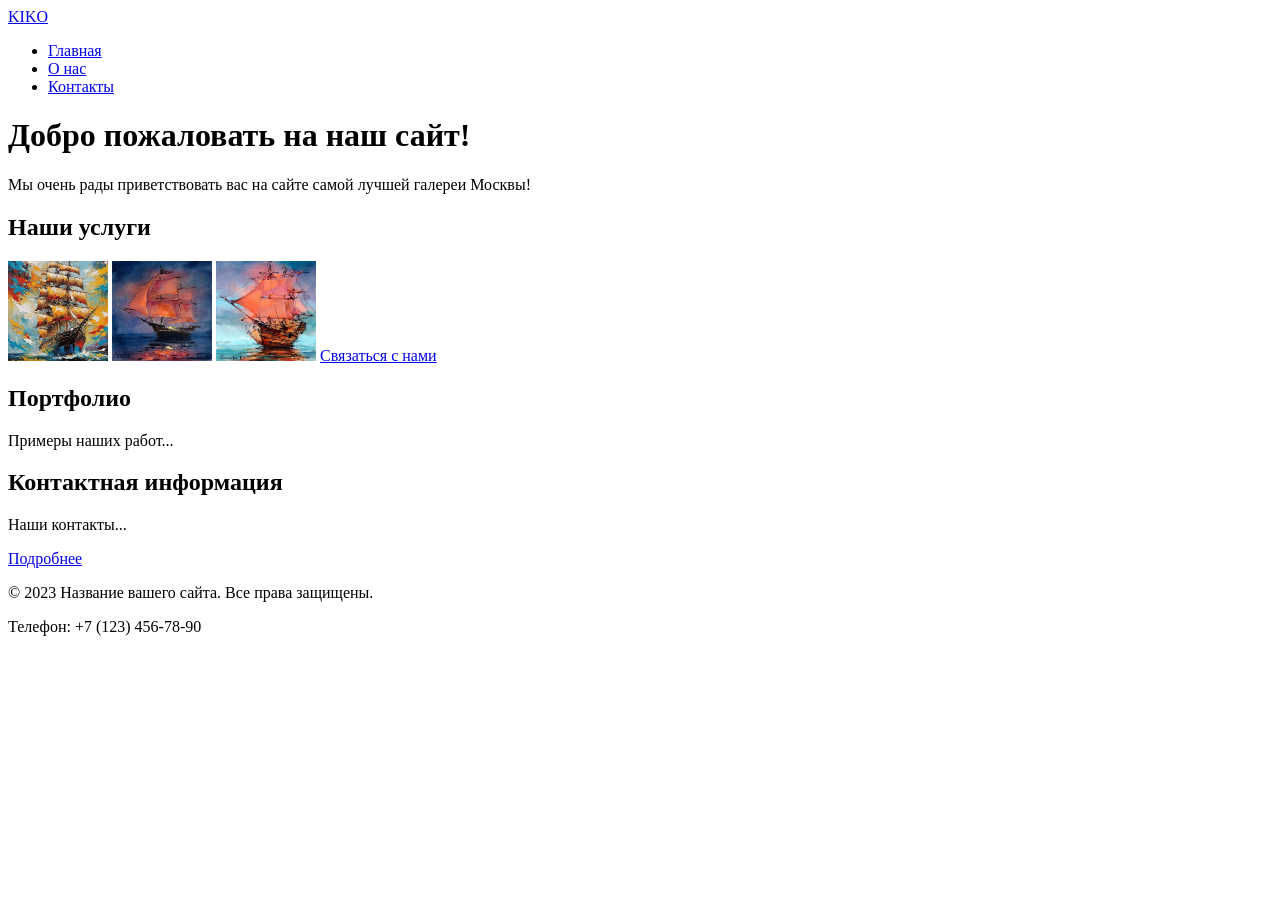
==== src/index.html @ cd56791e "sd" ====
<!DOCTYPE html>
<html lang="ru">
<head>
    <meta charset="UTF-8">
    <meta name="viewport" content="width=device-width, initial-scale=1.0">
    <title>Художественная галерея</title>
    <meta name="description" content="Краткое описание главной страницы вашего сайта">
    <link rel="icon" href="../assets/favicon.ico" type="image/x-icon">
</head>
<body>
    <!-- Шапка сайта -->
    <header>
        <a href="/">KIKO</a>
        <!-- Главное меню навигации -->
        <nav>
            <ul>
                <li><a href="index.html">Главная</a></li>
                <li><a href="about.html">О нас</a></li>
                <li><a href="contacts.html">Контакты</a></li>
            </ul>
        </nav>
    </header>

    <!-- Уникальное основное содержимое страницы -->
    <main>
        <h1>Добро пожаловать на наш сайт!</h1>
        <p> Мы очень рады приветствовать вас на сайте самой лучшей галереи Москвы! </p>

        <!-- Секция 1 с якорем -->
        <section id="services">
            <h2>Наши услуги</h2>
            <img src = "../assets/0c18c2de735d97ddba827c9c250bf5ca.webp" alt = "First_ship" width="100" height="100" >
            <img src = "../assets/a47d85f44ce7c26d5cad3d6852cea6a7.webp" alt = "Second_ship" width="100" height="100">
            <img src = "../assets/i.webp" alt = "Third_ship" width="100" height="100" >

            <a href="#contacts">Связаться с нами</a> <!-- Якорная ссылка внутри страницы -->
        </section>

        <!-- Секция 2 с якорем -->
        <section id="portfolio">
            <h2>Портфолио</h2>
            <p>Примеры наших работ...</p>
        </section>

        <!-- Секция 3 с якорем -->
        <section id="contacts">
            <h2>Контактная информация</h2>
            <p>Наши контакты...</p>
            <a href="contacts.html">Подробнее</a> <!-- Ссылка на отдельную страницу -->
        </section>
    </main>

    <!-- Подвал сайта -->
    <footer>
        <p>&copy; 2023 Название вашего сайта. Все права защищены.</p>
        <p>Телефон: +7 (123) 456-78-90</p>
    </footer>
</body>
</html>
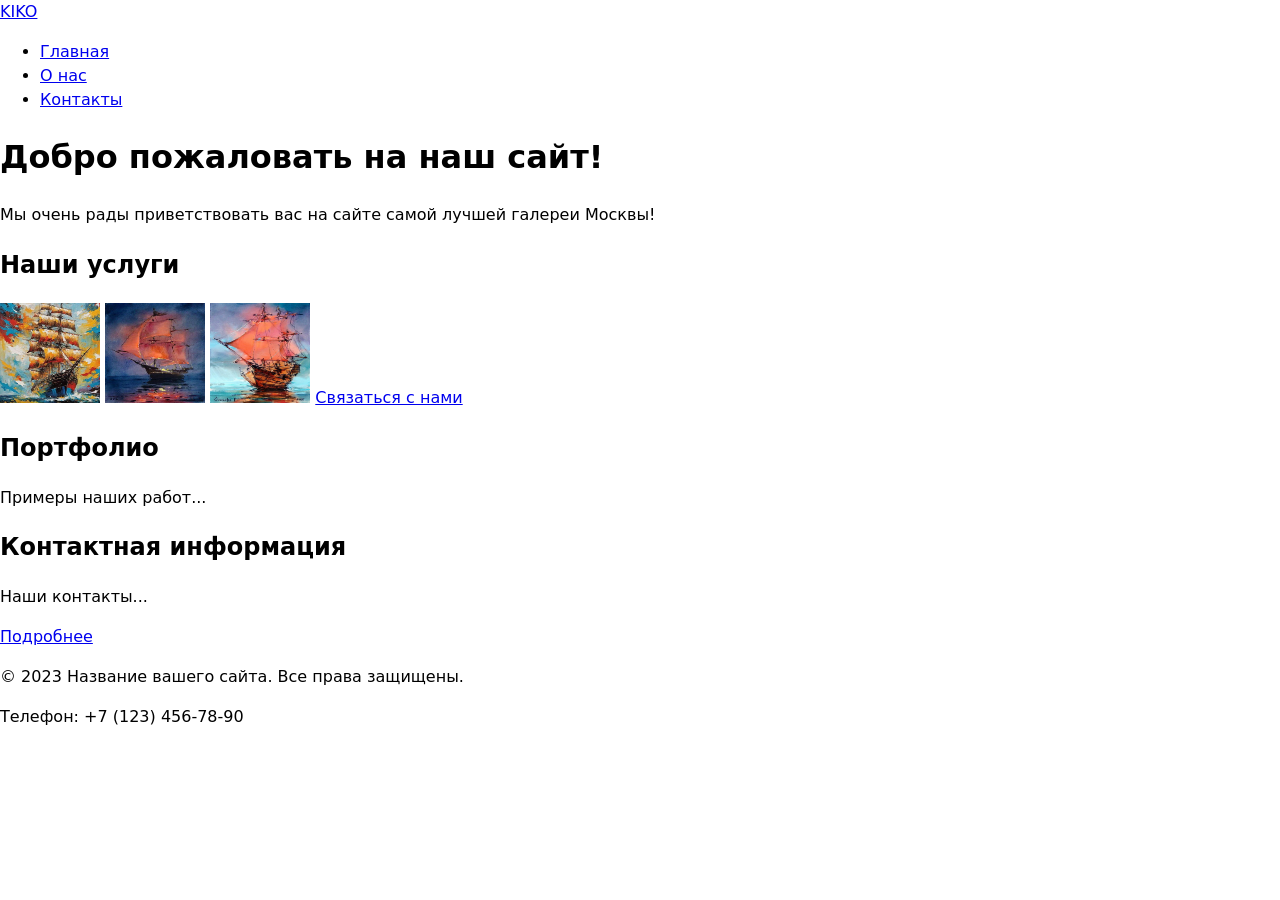
==== commit f18bd31f: "css" ====
--- a/src/index.html
+++ b/src/index.html
@@ -5,7 +5,8 @@
     <meta name="viewport" content="width=device-width, initial-scale=1.0">
     <title>Художественная галерея</title>
     <meta name="description" content="Краткое описание главной страницы вашего сайта">
-    <link rel="icon" href="../assets/favicon.ico" type="image/x-icon">
+    <link rel="icon"  href="../assets/favicon.ico" type="image/x-icon">
+    <link rel="stylesheet" href="style.css">
 </head>
 <body>
     <!-- Шапка сайта -->
--- a/src/style.css
+++ b/src/style.css
@@ -0,0 +1,29 @@
+/* БАЗА: читаемость и предсказуемость размеров */
+*{ box-sizing: border-box;}
+html, body { margin: 0; padding: 0;}
+body {font-family: system-ui, -apple-system, 'Segoe UI', Roboto, Arial, sans-serif; line-height: 1.5;}
+/* /* Формы: размеры, отступы, визуальный порядок */ 
+label { display: block; margin: 0.5rem 0 0.25rem; } 
+input, select, textarea, button { 
+width: 100%; 
+max-width: 480px; 
+padding: .5rem .75rem; 
+border: 1px solid #c8c8c8; 
+border-radius: 8px; 
+background: #fff; 
+} 
+/* Кнопка по умолчанию */ 
+button, [type="submit"] { 
+background: #0a84ff; 
+color: #fff; 
+border: none; 
+cursor: pointer; 
+} 
+/* Состояния: клавиатура/мышь/ошибки */ 
+:where(input, select, textarea, button):focus-visible { 
+outline: 2px solid #0a84ff; outline-offset: 2px; 
+} 
+button:hover { filter: brightness(0.95); } 
+:disabled, [aria-disabled="true"] { opacity: .6; cursor: not-allowed; } 
+/* Подсветка ошибочных полей (установите aria-invalid="true") */ 
+[aria-invalid="true"] { border-color: #b00020; } 
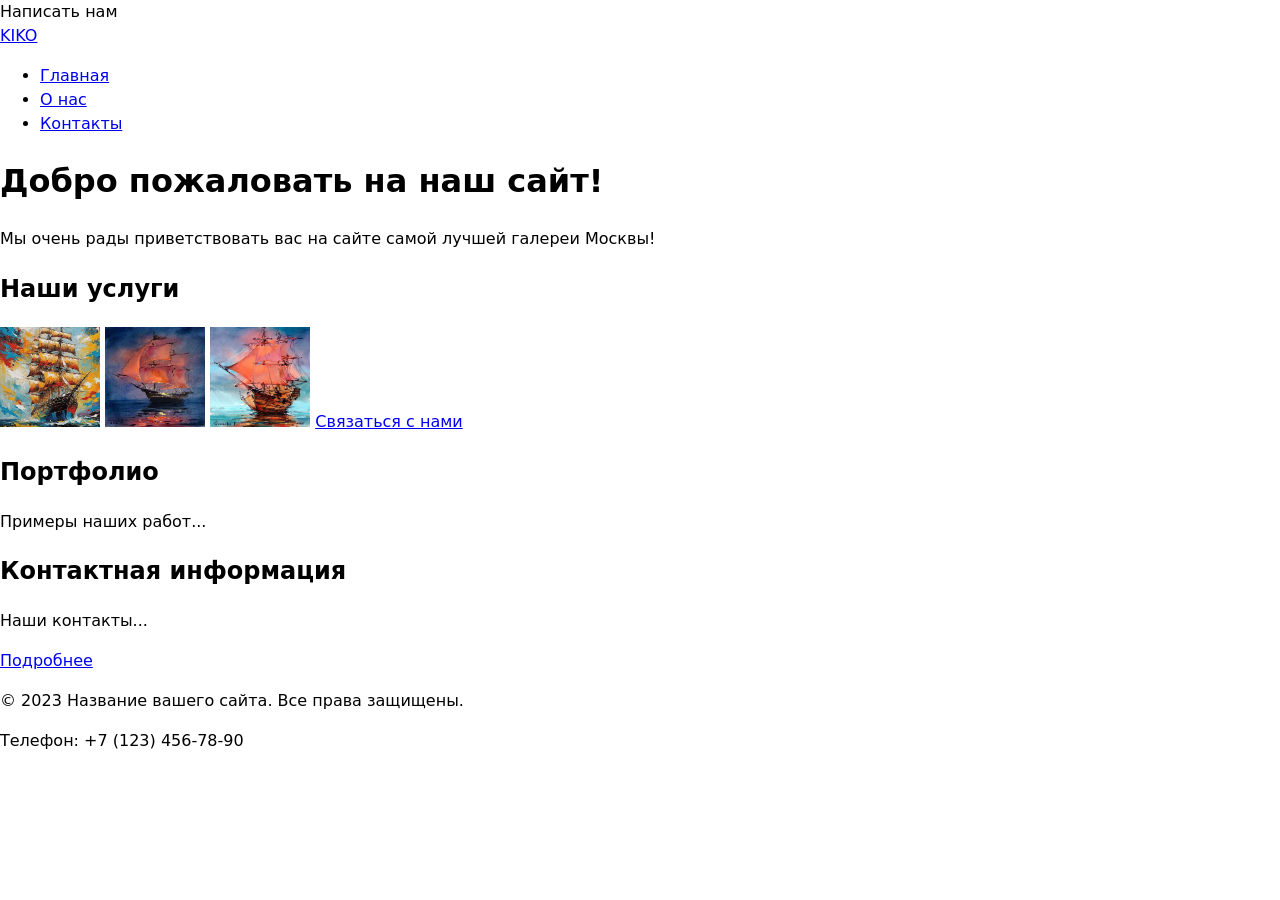
==== commit 1484b3c3: "yjm" ====
--- a/src/index.html
+++ b/src/index.html
@@ -7,9 +7,72 @@
     <meta name="description" content="Краткое описание главной страницы вашего сайта">
     <link rel="icon"  href="../assets/favicon.ico" type="image/x-icon">
     <link rel="stylesheet" href="style.css">
+    <script src = "main.js" defer></script>
+    <style>
+        dialog {
+            border: 1px solid #ccc;
+            border-radius: 8px;
+            padding: 20px;
+            max-width: 500px;
+        }
+
+        label {
+            display: block;
+            margin-top: 10px;
+        }
+
+        input, select, textarea {
+            width: 100%;
+            padding: 8px;
+            margin-top: 5px;
+        }
+        
+        .form-actions {
+            margin-top: 20px;
+            text-align: right;
+        }
+        
+        button {
+            margin-left: 10px;
+        }
+    </style>
 </head>
 <body>
     <!-- Шапка сайта -->
+
+    <buttom id = "openDialog" type = "button"> Написать нам</buttom>
+    
+    <dialog id="contactDialog" aria-labelledby="dialogTitle"> 
+        <h2 id="dialogTitle">Обратная связь</h2> 
+        <form id="contactForm" method="dialog" novalidate> 
+        <label for="name">Имя</label> 
+        <input id="name" name="name" type="text" required minlength="2" 
+        autocomplete="given-name"> 
+        <label for="email">E-mail</label> 
+        <input id="email" name="email" type="email" required 
+        autocomplete="email"> 
+        <label for="phone">Телефон</label> 
+        <input id="phone" name="phone" type="tel" inputmode="tel" 
+        autocomplete="tel" 
+        aria-describedby="phoneHelp" placeholder="+7 (___) ___-__-__" 
+        required pattern="^\+7 \(\d{3}\) \d{3}-\d{2}-\d{2}$"> 
+        <small id="phoneHelp">Формат: +7 (900) 000-00-00</small> \\
+        <label for="date">Дата</label> 
+        <input id="date" name="date" type="date"> 
+        <label for="topic">Тема</label> 
+        <select id="topic" name="topic" required> 
+        <option value="">Выберите тему</option> 
+        <option>Вопрос</option> 
+        <option>Заказ</option> 
+    </select> 
+    <label for="message">Сообщение</label> 
+    <textarea id="message" name="message" rows="4" required></textarea> 
+    <div class="form-actions"> 
+        <button type="button" id="closeDialog">Закрыть</button> 
+        <button type="submit">Отправить</button> 
+    </div> 
+</form> 
+</dialog>
     <header>
         <a href="/">KIKO</a>
         <!-- Главное меню навигации -->
--- a/src/style.css
+++ b/src/style.css
@@ -1,29 +1,34 @@
-/* БАЗА: читаемость и предсказуемость размеров */
-*{ box-sizing: border-box;}
+///* БАЗА: читаемость и предсказуемость размеров */
+* { box-sizing: border-box;}
 html, body { margin: 0; padding: 0;}
 body {font-family: system-ui, -apple-system, 'Segoe UI', Roboto, Arial, sans-serif; line-height: 1.5;}
 /* /* Формы: размеры, отступы, визуальный порядок */ 
 label { display: block; margin: 0.5rem 0 0.25rem; } 
 input, select, textarea, button { 
-width: 100%; 
-max-width: 480px; 
-padding: .5rem .75rem; 
-border: 1px solid #c8c8c8; 
-border-radius: 8px; 
-background: #fff; 
+    width: 100%; 
+    max-width: 480px; 
+    padding: .5rem .75rem; 
+    border: 1px solid #c8c8c8; 
+    border-radius: 8px; 
+    background: #fff; 
 } 
 /* Кнопка по умолчанию */ 
 button, [type="submit"] { 
-background: #0a84ff; 
-color: #fff; 
-border: none; 
-cursor: pointer; 
+    background: #0a84ff; 
+    color: #fff; 
+    border: none; 
+    cursor: pointer; 
 } 
 /* Состояния: клавиатура/мышь/ошибки */ 
 :where(input, select, textarea, button):focus-visible { 
-outline: 2px solid #0a84ff; outline-offset: 2px; 
+    outline: 2px solid #0a84ff; outline-offset: 2px; 
 } 
 button:hover { filter: brightness(0.95); } 
 :disabled, [aria-disabled="true"] { opacity: .6; cursor: not-allowed; } 
+
 /* Подсветка ошибочных полей (установите aria-invalid="true") */ 
-[aria-invalid="true"] { border-color: #b00020; } +[aria-invalid="true"] { border-color: #b00020; } 
+
+dialog { padding: 1.25rem; border: none; border-radius: 12px; } 
+dialog::backdrop { background: rgba(0,0,0,.5); } 
+.form-actions { display:flex; gap:.5rem; margin-top:1rem; }
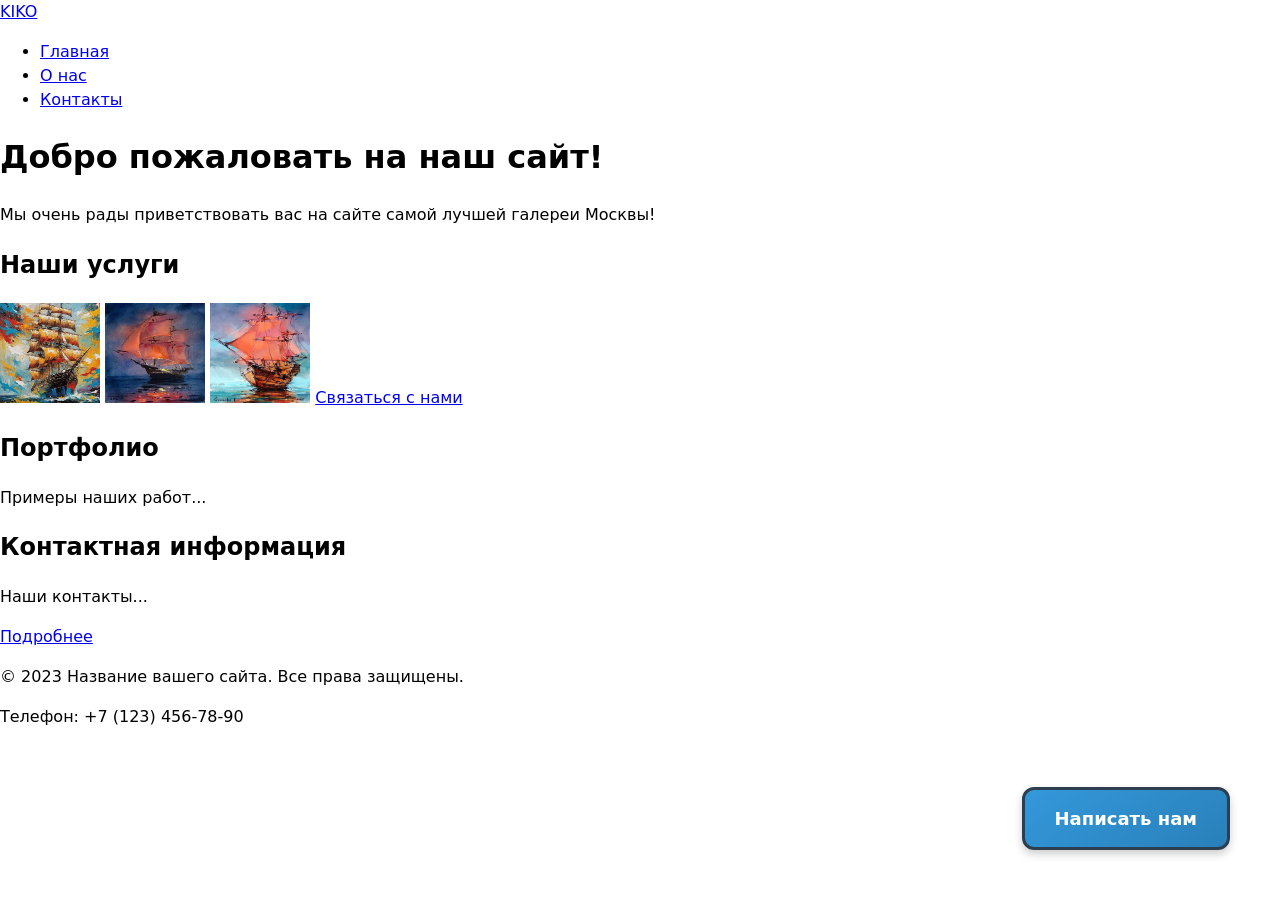
==== commit 9b544ced: "xxd" ====
--- a/src/index.html
+++ b/src/index.html
@@ -34,6 +34,24 @@
         
         button {
             margin-left: 10px;
+        }
+        #openDialog {
+            border: 3px solid #2c3e50;
+            background: linear-gradient(145deg, #3498db, #2980b9);
+            color: white;
+            padding: 15px 30px;
+            font-size: 18px;
+            font-weight: bold;
+            border-radius: 12px;
+            cursor: pointer;
+            transition: all 0.3s ease;
+            box-shadow: 0 4px 8px rgba(0,0,0,0.2);
+            
+            /* Позиционирование */
+            position: fixed;
+            bottom: 50px;
+            right: 50px;
+            z-index: 1000;
         }
     </style>
 </head>
--- a/src/style.css
+++ b/src/style.css
@@ -16,8 +16,9 @@
 button, [type="submit"] { 
     background: #0a84ff; 
     color: #fff; 
-    border: none; 
+    border: 3px solid #333; 
     cursor: pointer; 
+    padding: 10px 20px;
 } 
 /* Состояния: клавиатура/мышь/ошибки */ 
 :where(input, select, textarea, button):focus-visible { 
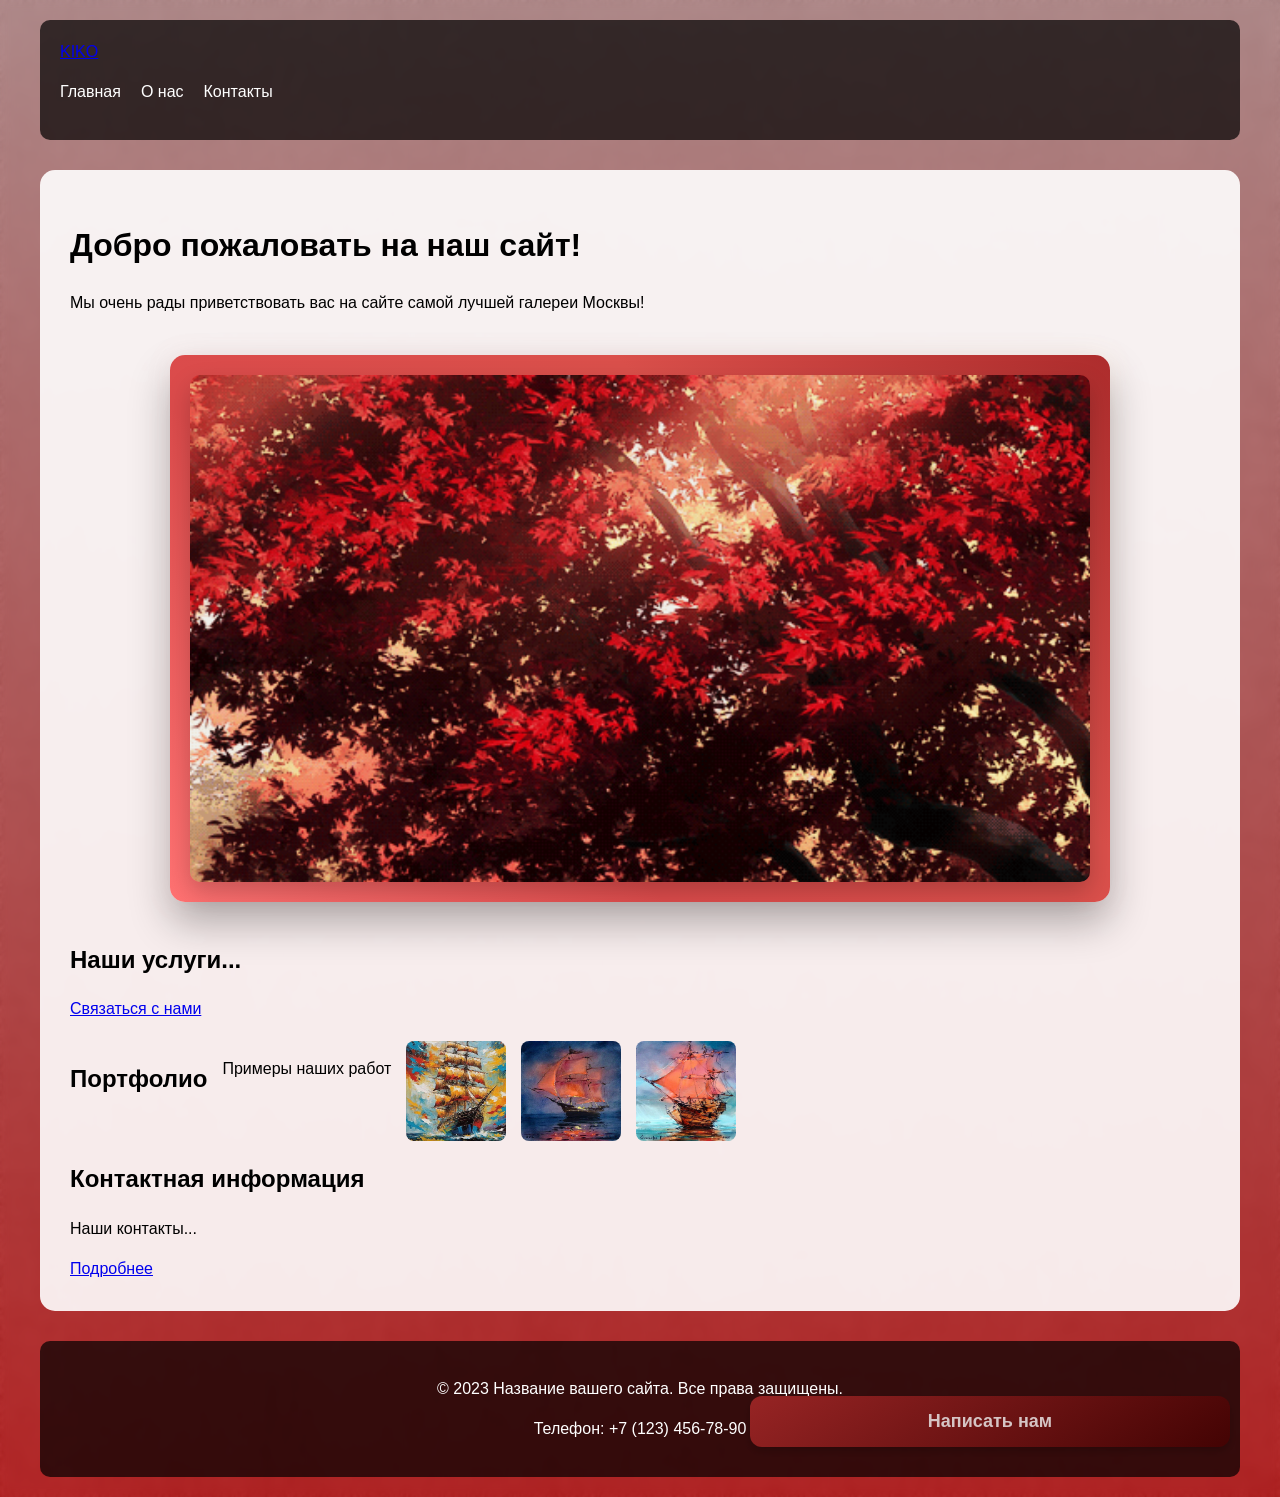
==== commit 22f79e01: "вмс" ====
--- a/src/index.html
+++ b/src/index.html
@@ -5,40 +5,80 @@
     <meta name="viewport" content="width=device-width, initial-scale=1.0">
     <title>Художественная галерея</title>
     <meta name="description" content="Краткое описание главной страницы вашего сайта">
-    <link rel="icon"  href="../assets/favicon.ico" type="image/x-icon">
+    <link rel="icon" href="../assets/favicon.ico" type="image/x-icon">
     <link rel="stylesheet" href="style.css">
-    <script src = "main.js" defer></script>
+    <script src="main.js" defer></script>
     <style>
-        dialog {
-            border: 1px solid #ccc;
-            border-radius: 8px;
-            padding: 20px;
-            max-width: 500px;
-        }
-
-        label {
+        /* Общие стили */
+        body {
+            background:
+                linear-gradient(rgba(180, 133, 133, 0.8), rgba(184, 10, 10, 0.8)),
+                url('../assets/7004-20-oboykin-euro-decor-bond.jpg');
+            background-size: cover;
+            backdrop-filter: blur(5px);
+            margin: 0;
+            padding: 20px;
+            min-height: 100vh;
+            font-family: Arial, sans-serif;
+            display: block; /* Убираем flex для основного контента */
+        }
+
+        /* Контейнер для контента */
+        .content-wrapper {
+            max-width: 1200px;
+            margin: 0 auto;
+            position: relative;
+        }
+
+        /* Стили для гифки */
+        .gif-container {
+            position: relative;
+            padding: 20px;
+            background: linear-gradient(45deg, #ff7272, #db4b4b, #da504b, #ad2c2c);
+            border-radius: 15px;
+            animation: borderAnimation 3s infinite alternate;
+            box-shadow: 0 20px 40px rgba(0,0,0,0.3);
+            margin: 40px auto; /* Центрирование */
+            width: fit-content; /* Ширина по содержимому */
+            max-width: 100%;
+        }
+
+        .gif-container::before {
+            content: '';
+            position: absolute;
+            top: -5px;
+            left: -5px;
+            right: -5px;
+            bottom: -5px;
+            background: linear-gradient(45deg, #ff6b6b, #cd4e4e, #c42d2d, #ff8843);
+            border-radius: 20px;
+            z-index: -1;
+            animation: borderAnimation 3s infinite alternate-reverse;
+            filter: blur(10px);
+            opacity: 0.7;
+        }
+
+        .gif-container img {
             display: block;
-            margin-top: 10px;
-        }
-
-        input, select, textarea {
-            width: 100%;
-            padding: 8px;
-            margin-top: 5px;
-        }
-        
-        .form-actions {
-            margin-top: 20px;
-            text-align: right;
-        }
-        
-        button {
-            margin-left: 10px;
-        }
+            width: 900px;
+            height: 400px;
+            border-radius: 10px;
+            box-shadow: 0 10px 25px rgba(0,0,0,0.2);
+            object-fit: cover;
+            max-width: 100%; /* Адаптивность */
+            height: auto; /* Сохранение пропорций */
+        }
+
+        @keyframes borderAnimation {
+            0% { background-position: 0% 50%; }
+            100% { background-position: 100% 50%; }
+        }
+
+        /* Кнопка "Написать нам" */
         #openDialog {
-            border: 3px solid #2c3e50;
-            background: linear-gradient(145deg, #3498db, #2980b9);
-            color: white;
+            border: 3px solid #000000;
+            background: linear-gradient(145deg, #972424, #430303);
+            color: rgb(213, 196, 196);
             padding: 15px 30px;
             font-size: 18px;
             font-weight: bold;
@@ -46,96 +86,250 @@
             cursor: pointer;
             transition: all 0.3s ease;
             box-shadow: 0 4px 8px rgba(0,0,0,0.2);
-            
-            /* Позиционирование */
             position: fixed;
             bottom: 50px;
             right: 50px;
             z-index: 1000;
+            border: none; /* Убираем двойную границу */
+        }
+
+        #openDialog:hover {
+            transform: translateY(-2px);
+            box-shadow: 0 6px 12px rgba(0,0,0,0.3);
+        }
+
+        /* Диалоговое окно */
+        dialog {
+            border: 1px solid #bc8080;
+            border-radius: 8px;
+            padding: 20px;
+            max-width: 500px;
+        }
+
+        label {
+            display: block;
+            margin-top: 10px;
+        }
+
+        input, select, textarea {
+            width: 100%;
+            padding: 8px;
+            margin-top: 5px;
+            box-sizing: border-box;
+        }
+        
+        .form-actions {
+            margin-top: 20px;
+            text-align: right;
+        }
+        
+        button {
+            margin-left: 10px;
+        }
+
+        /* Шапка и навигация */
+        header {
+            background: rgba(0, 0, 0, 0.7);
+            padding: 20px;
+            border-radius: 10px;
+            margin-bottom: 30px;
+            color: white;
+        }
+
+        nav ul {
+            list-style: none;
+            padding: 0;
+            display: flex;
+            gap: 20px;
+        }
+
+        nav a {
+            color: white;
+            text-decoration: none;
+        }
+
+        /* Основной контент */
+        main {
+            background: rgba(255, 255, 255, 0.9);
+            padding: 30px;
+            border-radius: 15px;
+            margin-bottom: 30px;
+        }
+
+        /* Галерея изображений */
+        #portfolio {
+            display: flex;
+            gap: 15px;
+            flex-wrap: wrap;
+            margin: 20px 0;
+        }
+
+        #portfolio img {
+            border-radius: 8px;
+            transition: transform 0.3s ease;
+        }
+
+        #portfolio img:hover {
+            transform: scale(1.05);
+        }
+
+        /* Подвал */
+        footer {
+            background: rgba(0, 0, 0, 0.7);
+            color: white;
+            padding: 20px;
+            border-radius: 10px;
+            text-align: center;
+        }
+
+        /* Адаптивность */
+        @media (max-width: 1000px) {
+            .gif-container img {
+                width: 100%;
+                height: auto;
+                max-height: 300px;
+            }
+        }
+
+        @media (max-width: 768px) {
+            body {
+                padding: 10px;
+            }
+            
+            .gif-container {
+                padding: 15px;
+                margin: 20px auto;
+            }
+            
+            #openDialog {
+                bottom: 20px;
+                right: 20px;
+                padding: 12px 25px;
+                font-size: 16px;
+            }
+            
+            nav ul {
+                flex-direction: column;
+                gap: 10px;
+            }
         }
     </style>
 </head>
 <body>
-    <!-- Шапка сайта -->
-
-    <buttom id = "openDialog" type = "button"> Написать нам</buttom>
+    <div class="content-wrapper">
+        <!-- Шапка сайта -->
+        <header>
+            <a href="/">KIKO</a>
+            <!-- Главное меню навигации -->
+            <nav>
+                <ul>
+                    <li><a href="index.html">Главная</a></li>
+                    <li><a href="about.html">О нас</a></li>
+                    <li><a href="contacts.html">Контакты</a></li>
+                </ul>
+            </nav>
+        </header>
+
+        <!-- Уникальное основное содержимое страницы -->
+        <main>
+            <h1>Добро пожаловать на наш сайт!</h1>
+            <p>Мы очень рады приветствовать вас на сайте самой лучшей галереи Москвы!</p>
+
+            <!-- Контейнер для гифки -->
+            <div class="gif-container">
+                <img src="../assets/eb40e5538692eba012f20c4cc3cf52be.gif" alt="Анимированная гифка">
+            </div>
+
+            <!-- Секция 1 с якорем -->
+            <section id="services">
+                <h2>Наши услуги...</h2>
+                <a href="contacts.html">Связаться с нами</a>
+            </section>
+
+            <!-- Секция 2 с якорем -->
+            <section id="portfolio">
+                <h2>Портфолио</h2>
+                <p>Примеры наших работ</p>
+                <img src="../assets/0c18c2de735d97ddba827c9c250bf5ca.webp" alt="First_ship" width="100" height="100">
+                <img src="../assets/a47d85f44ce7c26d5cad3d6852cea6a7.webp" alt="Second_ship" width="100" height="100">
+                <img src="../assets/i.webp" alt="Third_ship" width="100" height="100">
+            </section>
+
+            <!-- Секция 3 с якорем -->
+            <section id="contacts">
+                <h2>Контактная информация</h2>
+                <p>Наши контакты...</p>
+                <a href="contacts.html">Подробнее</a>
+            </section>
+        </main>
+
+        <!-- Подвал сайта -->
+        <footer>
+            <p>&copy; 2023 Название вашего сайта. Все права защищены.</p>
+            <p>Телефон: +7 (123) 456-78-90</p>
+        </footer>
+    </div>
+
+    <!-- Кнопка и диалог -->
+    <button id="openDialog" type="button">Написать нам</button>
     
     <dialog id="contactDialog" aria-labelledby="dialogTitle"> 
         <h2 id="dialogTitle">Обратная связь</h2> 
         <form id="contactForm" method="dialog" novalidate> 
-        <label for="name">Имя</label> 
-        <input id="name" name="name" type="text" required minlength="2" 
-        autocomplete="given-name"> 
-        <label for="email">E-mail</label> 
-        <input id="email" name="email" type="email" required 
-        autocomplete="email"> 
-        <label for="phone">Телефон</label> 
-        <input id="phone" name="phone" type="tel" inputmode="tel" 
-        autocomplete="tel" 
-        aria-describedby="phoneHelp" placeholder="+7 (___) ___-__-__" 
-        required pattern="^\+7 \(\d{3}\) \d{3}-\d{2}-\d{2}$"> 
-        <small id="phoneHelp">Формат: +7 (900) 000-00-00</small> \\
-        <label for="date">Дата</label> 
-        <input id="date" name="date" type="date"> 
-        <label for="topic">Тема</label> 
-        <select id="topic" name="topic" required> 
-        <option value="">Выберите тему</option> 
-        <option>Вопрос</option> 
-        <option>Заказ</option> 
-    </select> 
-    <label for="message">Сообщение</label> 
-    <textarea id="message" name="message" rows="4" required></textarea> 
-    <div class="form-actions"> 
-        <button type="button" id="closeDialog">Закрыть</button> 
-        <button type="submit">Отправить</button> 
-    </div> 
-</form> 
-</dialog>
-    <header>
-        <a href="/">KIKO</a>
-        <!-- Главное меню навигации -->
-        <nav>
-            <ul>
-                <li><a href="index.html">Главная</a></li>
-                <li><a href="about.html">О нас</a></li>
-                <li><a href="contacts.html">Контакты</a></li>
-            </ul>
-        </nav>
-    </header>
-
-    <!-- Уникальное основное содержимое страницы -->
-    <main>
-        <h1>Добро пожаловать на наш сайт!</h1>
-        <p> Мы очень рады приветствовать вас на сайте самой лучшей галереи Москвы! </p>
-
-        <!-- Секция 1 с якорем -->
-        <section id="services">
-            <h2>Наши услуги</h2>
-            <img src = "../assets/0c18c2de735d97ddba827c9c250bf5ca.webp" alt = "First_ship" width="100" height="100" >
-            <img src = "../assets/a47d85f44ce7c26d5cad3d6852cea6a7.webp" alt = "Second_ship" width="100" height="100">
-            <img src = "../assets/i.webp" alt = "Third_ship" width="100" height="100" >
-
-            <a href="#contacts">Связаться с нами</a> <!-- Якорная ссылка внутри страницы -->
-        </section>
-
-        <!-- Секция 2 с якорем -->
-        <section id="portfolio">
-            <h2>Портфолио</h2>
-            <p>Примеры наших работ...</p>
-        </section>
-
-        <!-- Секция 3 с якорем -->
-        <section id="contacts">
-            <h2>Контактная информация</h2>
-            <p>Наши контакты...</p>
-            <a href="contacts.html">Подробнее</a> <!-- Ссылка на отдельную страницу -->
-        </section>
-    </main>
-
-    <!-- Подвал сайта -->
-    <footer>
-        <p>&copy; 2023 Название вашего сайта. Все права защищены.</p>
-        <p>Телефон: +7 (123) 456-78-90</p>
-    </footer>
+            <label for="name">Имя</label> 
+            <input id="name" name="name" type="text" required minlength="2" autocomplete="given-name"> 
+            
+            <label for="email">E-mail</label> 
+            <input id="email" name="email" type="email" required autocomplete="email"> 
+            
+            <label for="phone">Телефон</label> 
+            <input id="phone" name="phone" type="tel" inputmode="tel" autocomplete="tel" 
+                aria-describedby="phoneHelp" placeholder="+7 (___) ___-__-__" 
+                required pattern="^\+7 \(\d{3}\) \d{3}-\d{2}-\d{2}$"> 
+            <small id="phoneHelp">Формат: +7 (900) 000-00-00</small>
+            
+            <label for="date">Дата</label> 
+            <input id="date" name="date" type="date"> 
+            
+            <label for="topic">Тема</label> 
+            <select id="topic" name="topic" required> 
+                <option value="">Выберите тему</option> 
+                <option>Вопрос</option> 
+                <option>Заказ</option> 
+            </select> 
+            
+            <label for="message">Сообщение</label> 
+            <textarea id="message" name="message" rows="4" required></textarea> 
+            
+            <div class="form-actions"> 
+                <button type="button" id="closeDialog">Закрыть</button> 
+                <button type="submit">Отправить</button> 
+            </div> 
+        </form> 
+    </dialog>
+
+    <script>
+        // Базовая логика для диалогового окна
+        document.addEventListener('DOMContentLoaded', function() {
+            const dialog = document.getElementById('contactDialog');
+            const openButton = document.getElementById('openDialog');
+            const closeButton = document.getElementById('closeDialog');
+            const form = document.getElementById('contactForm');
+
+            openButton.addEventListener('click', () => {
+                dialog.showModal();
+            });
+
+            closeButton.addEventListener('click', () => {
+                dialog.close();
+            });
+
+            form.addEventListener('submit', (e) => {
+                e.preventDefault();
+                alert('Форма отправлена!');
+                dialog.close();
+            });
+        });
+    </script>
 </body>
 </html>
--- a/src/style.css
+++ b/src/style.css
@@ -1,4 +1,4 @@
-///* БАЗА: читаемость и предсказуемость размеров */
+/* БАЗА: читаемость и предсказуемость размеров */
 * { box-sizing: border-box;}
 html, body { margin: 0; padding: 0;}
 body {font-family: system-ui, -apple-system, 'Segoe UI', Roboto, Arial, sans-serif; line-height: 1.5;}
@@ -10,11 +10,11 @@
     padding: .5rem .75rem; 
     border: 1px solid #c8c8c8; 
     border-radius: 8px; 
-    background: #fff; 
+    background: #edb8b8; 
 } 
 /* Кнопка по умолчанию */ 
 button, [type="submit"] { 
-    background: #0a84ff; 
+    background: #242424; 
     color: #fff; 
     border: 3px solid #333; 
     cursor: pointer; 
@@ -22,7 +22,7 @@
 } 
 /* Состояния: клавиатура/мышь/ошибки */ 
 :where(input, select, textarea, button):focus-visible { 
-    outline: 2px solid #0a84ff; outline-offset: 2px; 
+    outline: 2px solid #777; outline-offset: 2px; 
 } 
 button:hover { filter: brightness(0.95); } 
 :disabled, [aria-disabled="true"] { opacity: .6; cursor: not-allowed; } 
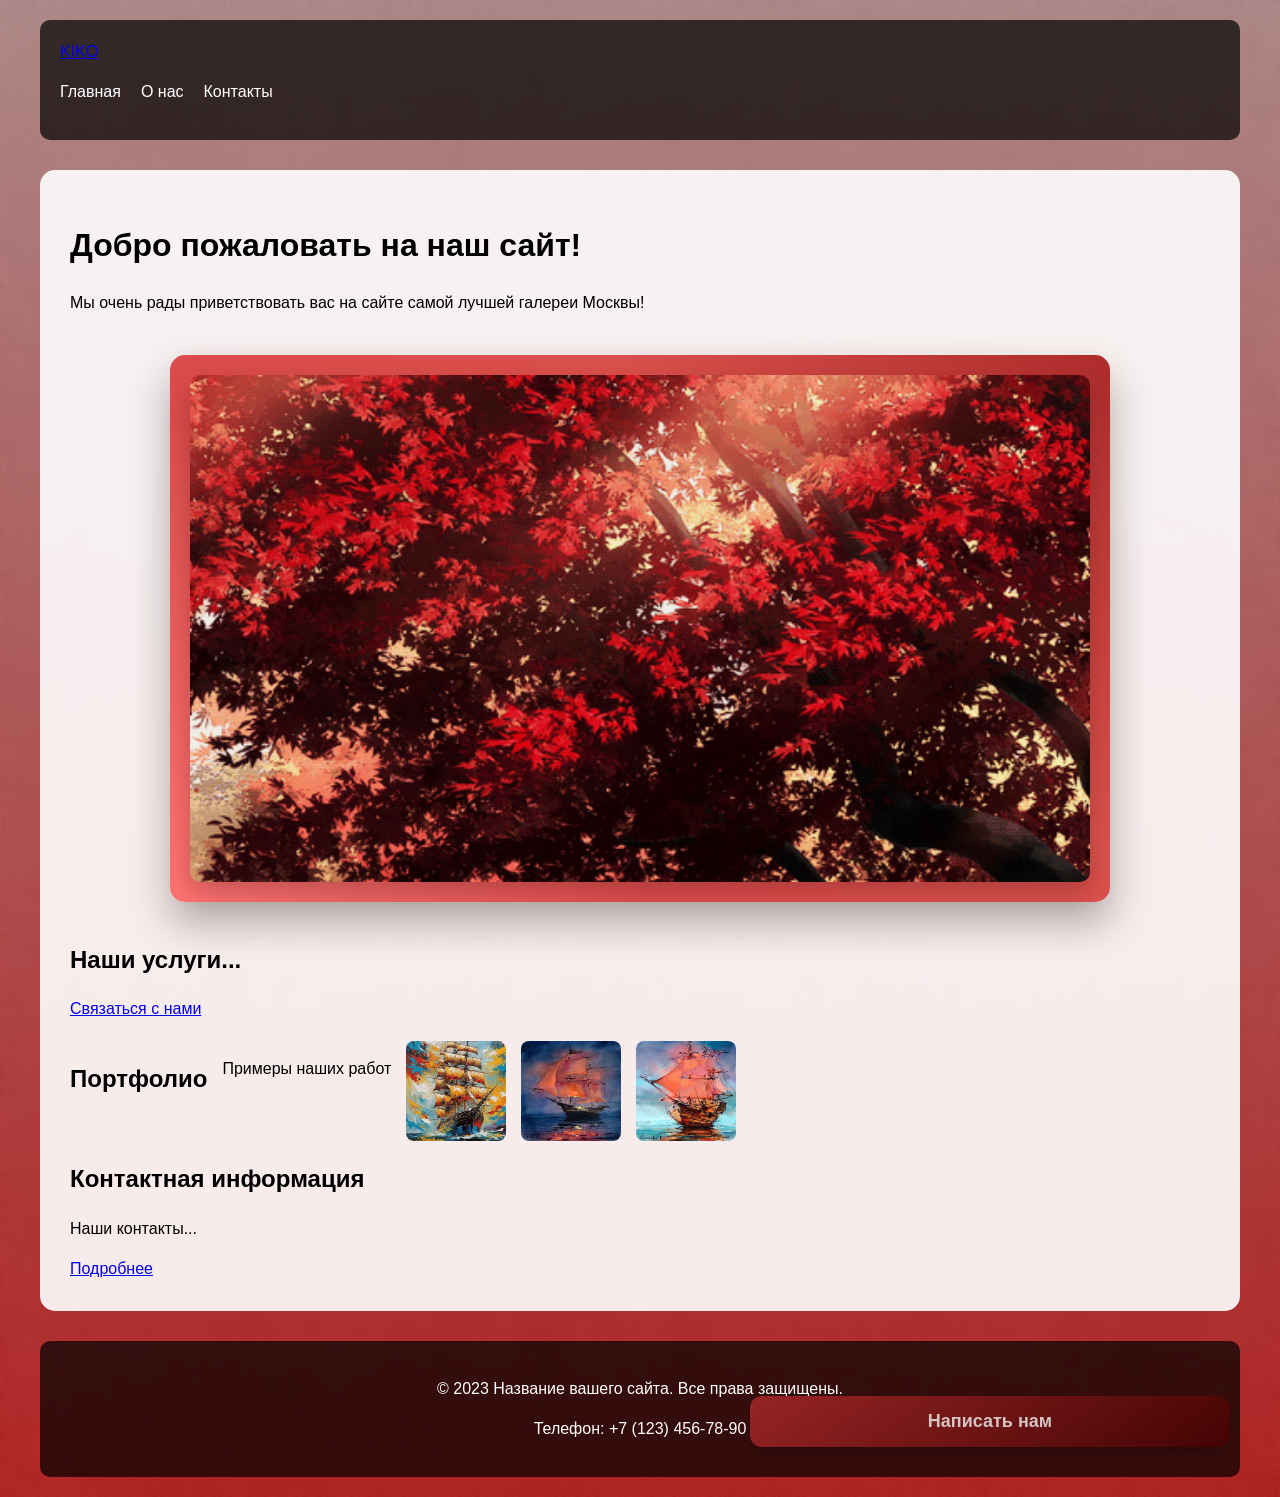
==== commit c32fe30e: "changes" ====
--- a/src/index.html
+++ b/src/index.html
@@ -20,7 +20,7 @@
             padding: 20px;
             min-height: 100vh;
             font-family: Arial, sans-serif;
-            display: block; /* Убираем flex для основного контента */
+            display: block; 
         }
 
         /* Контейнер для контента */
@@ -65,8 +65,8 @@
             border-radius: 10px;
             box-shadow: 0 10px 25px rgba(0,0,0,0.2);
             object-fit: cover;
-            max-width: 100%; /* Адаптивность */
-            height: auto; /* Сохранение пропорций */
+            max-width: 100%; 
+            height: auto; 
         }
 
         @keyframes borderAnimation {
@@ -90,7 +90,7 @@
             bottom: 50px;
             right: 50px;
             z-index: 1000;
-            border: none; /* Убираем двойную границу */
+            border: none; 
         }
 
         #openDialog:hover {
@@ -127,7 +127,7 @@
             margin-left: 10px;
         }
 
-        /* Шапка и навигация */
+    
         header {
             background: rgba(0, 0, 0, 0.7);
             padding: 20px;
@@ -181,8 +181,7 @@
             border-radius: 10px;
             text-align: center;
         }
-
-        /* Адаптивность */
+        
         @media (max-width: 1000px) {
             .gif-container img {
                 width: 100%;
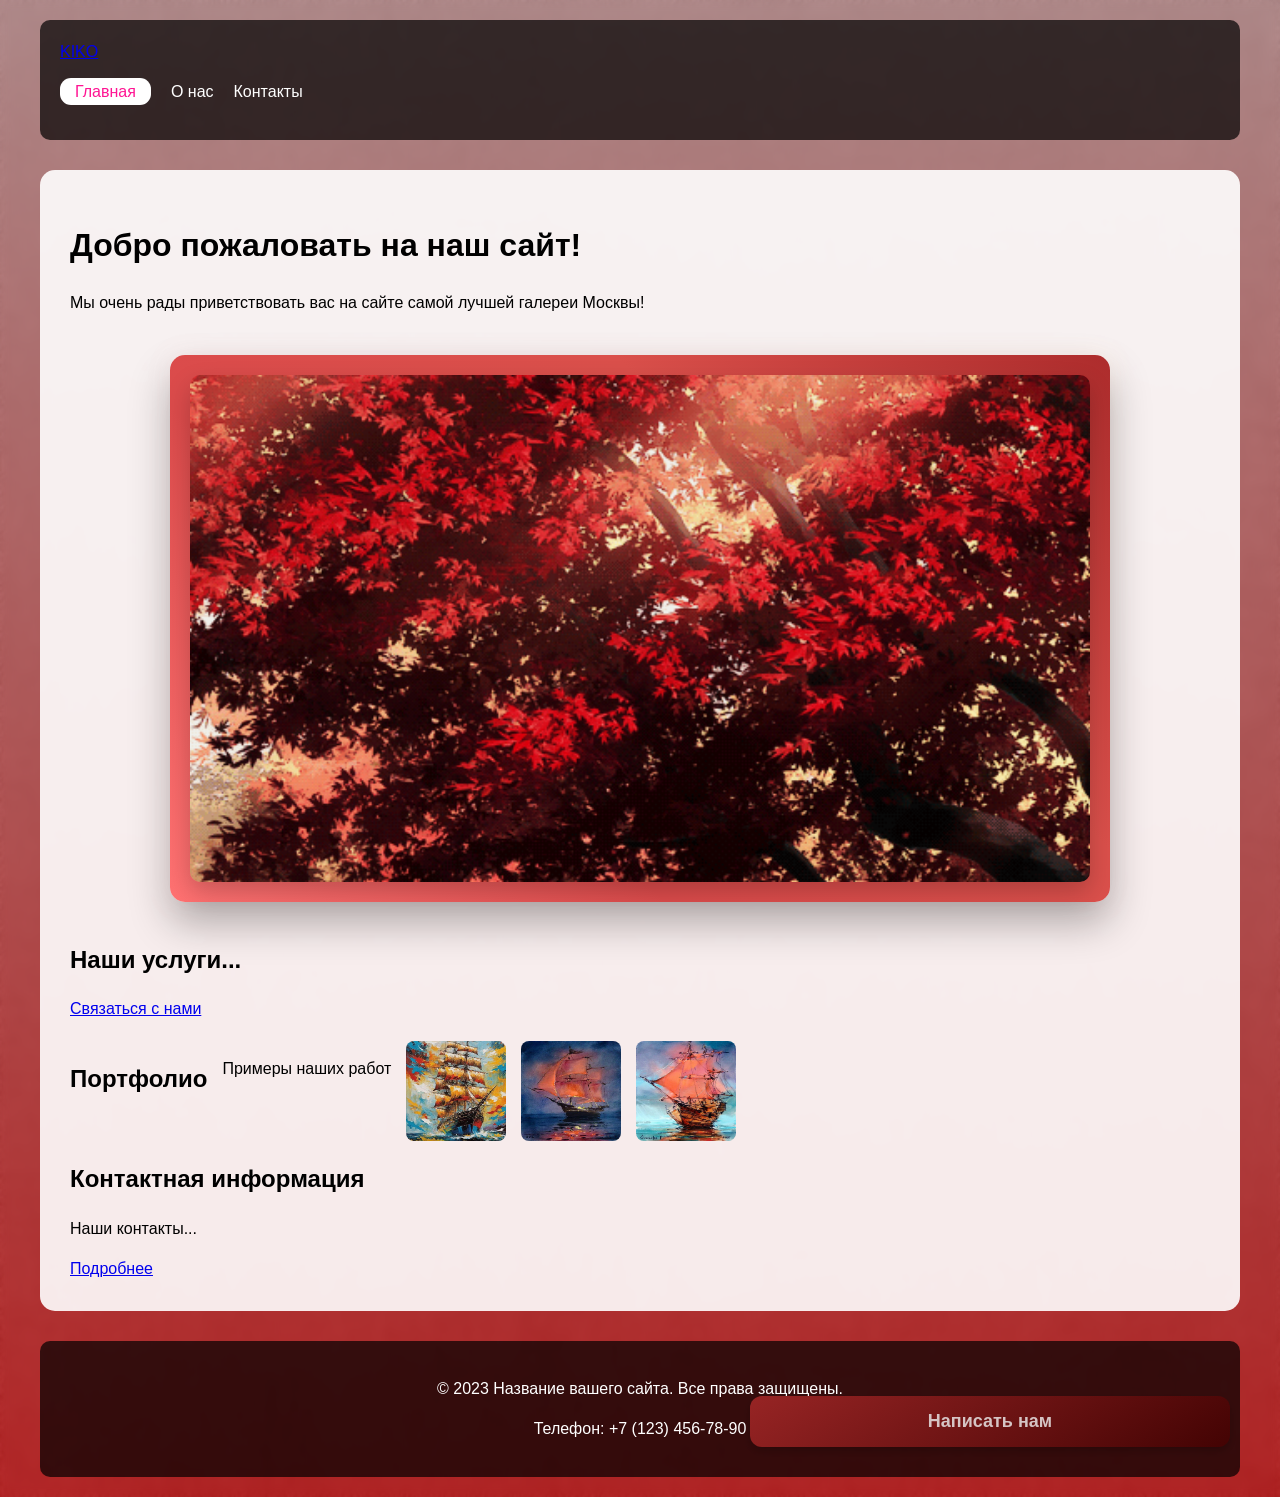
==== commit 4957b1a3: "EQ1" ====
--- a/src/index.html
+++ b/src/index.html
@@ -222,7 +222,7 @@
             <!-- Главное меню навигации -->
             <nav>
                 <ul>
-                    <li><a href="index.html">Главная</a></li>
+                    <li><a href="index.html" class="activePage">Главная</a></li>
                     <li><a href="about.html">О нас</a></li>
                     <li><a href="contacts.html">Контакты</a></li>
                 </ul>
@@ -236,7 +236,7 @@
 
             <!-- Контейнер для гифки -->
             <div class="gif-container">
-                <img src="../assets/eb40e5538692eba012f20c4cc3cf52be.gif" alt="Анимированная гифка">
+                <img src="../assets/12.gif" alt="Анимированная гифка">
             </div>
 
             <!-- Секция 1 с якорем -->
@@ -282,9 +282,9 @@
             <input id="email" name="email" type="email" required autocomplete="email"> 
             
             <label for="phone">Телефон</label> 
-            <input id="phone" name="phone" type="tel" inputmode="tel" autocomplete="tel" 
+            <input id="phone" name="phone" type="tel" inputmode="numeric" autocomplete="tel" 
                 aria-describedby="phoneHelp" placeholder="+7 (___) ___-__-__" 
-                required pattern="^\+7 \(\d{3}\) \d{3}-\d{2}-\d{2}$"> 
+                required pattern="^\+7 \(\d{3}\) \d{3}-\d{2}-\d{2}$" pattern="[0-9]*" oninput="this.value = this.value.replace(/[eE+-]/g, '');" > 
             <small id="phoneHelp">Формат: +7 (900) 000-00-00</small>
             
             <label for="date">Дата</label> 
--- a/src/style.css
+++ b/src/style.css
@@ -1,35 +1,95 @@
 /* БАЗА: читаемость и предсказуемость размеров */
-* { box-sizing: border-box;}
-html, body { margin: 0; padding: 0;}
-body {font-family: system-ui, -apple-system, 'Segoe UI', Roboto, Arial, sans-serif; line-height: 1.5;}
-/* /* Формы: размеры, отступы, визуальный порядок */ 
-label { display: block; margin: 0.5rem 0 0.25rem; } 
-input, select, textarea, button { 
-    width: 100%; 
-    max-width: 480px; 
-    padding: .5rem .75rem; 
-    border: 1px solid #c8c8c8; 
-    border-radius: 8px; 
-    background: #edb8b8; 
-} 
-/* Кнопка по умолчанию */ 
-button, [type="submit"] { 
-    background: #242424; 
-    color: #fff; 
-    border: 3px solid #333; 
-    cursor: pointer; 
+* {
+    box-sizing: border-box;
+}
+
+html,
+body {
+    margin: 0;
+    padding: 0;
+}
+
+body {
+    font-family: system-ui, -apple-system, 'Segoe UI', Roboto, Arial, sans-serif;
+    line-height: 1.5;
+}
+
+/* /* Формы: размеры, отступы, визуальный порядок */
+label {
+    display: block;
+    margin: 0.5rem 0 0.25rem;
+}
+
+input,
+select,
+textarea,
+button {
+    width: 100%;
+    max-width: 480px;
+    padding: .5rem .75rem;
+    border: 1px solid #c8c8c8;
+    border-radius: 8px;
+    background: #edb8b8;
+}
+
+/* Кнопка по умолчанию */
+button,
+[type="submit"] {
+    background: #242424;
+    color: #fff;
+    border: 3px solid #333;
+    cursor: pointer;
     padding: 10px 20px;
-} 
-/* Состояния: клавиатура/мышь/ошибки */ 
-:where(input, select, textarea, button):focus-visible { 
-    outline: 2px solid #777; outline-offset: 2px; 
-} 
-button:hover { filter: brightness(0.95); } 
-:disabled, [aria-disabled="true"] { opacity: .6; cursor: not-allowed; } 
+}
 
-/* Подсветка ошибочных полей (установите aria-invalid="true") */ 
-[aria-invalid="true"] { border-color: #b00020; } 
+/* Состояния: клавиатура/мышь/ошибки */
+:where(input, select, textarea, button):focus-visible {
+    outline: 2px solid #777;
+    outline-offset: 2px;
+}
 
-dialog { padding: 1.25rem; border: none; border-radius: 12px; } 
-dialog::backdrop { background: rgba(0,0,0,.5); } 
-.form-actions { display:flex; gap:.5rem; margin-top:1rem; }+button:hover {
+    filter: brightness(0.95);
+}
+
+:disabled,
+[aria-disabled="true"] {
+    opacity: .6;
+    cursor: not-allowed;
+}
+
+/* Подсветка ошибочных полей (установите aria-invalid="true") */
+[aria-invalid="true"] {
+    border-color: #b00020;
+}
+
+dialog {
+    padding: 1.25rem;
+    border: none;
+    border-radius: 12px;
+}
+
+dialog::backdrop {
+    background: rgba(0, 0, 0, .5);
+}
+
+.form-actions {
+    display: flex;
+    gap: .5rem;
+    margin-top: 1rem;
+}
+
+:root {
+    color-scheme: light;
+}
+
+body.theme-dark {
+    color-scheme: dark;
+}
+
+.activePage {
+    color: deeppink;
+    background-color: white;
+    padding: 5px 15px;
+    border-radius: 11px;
+}
